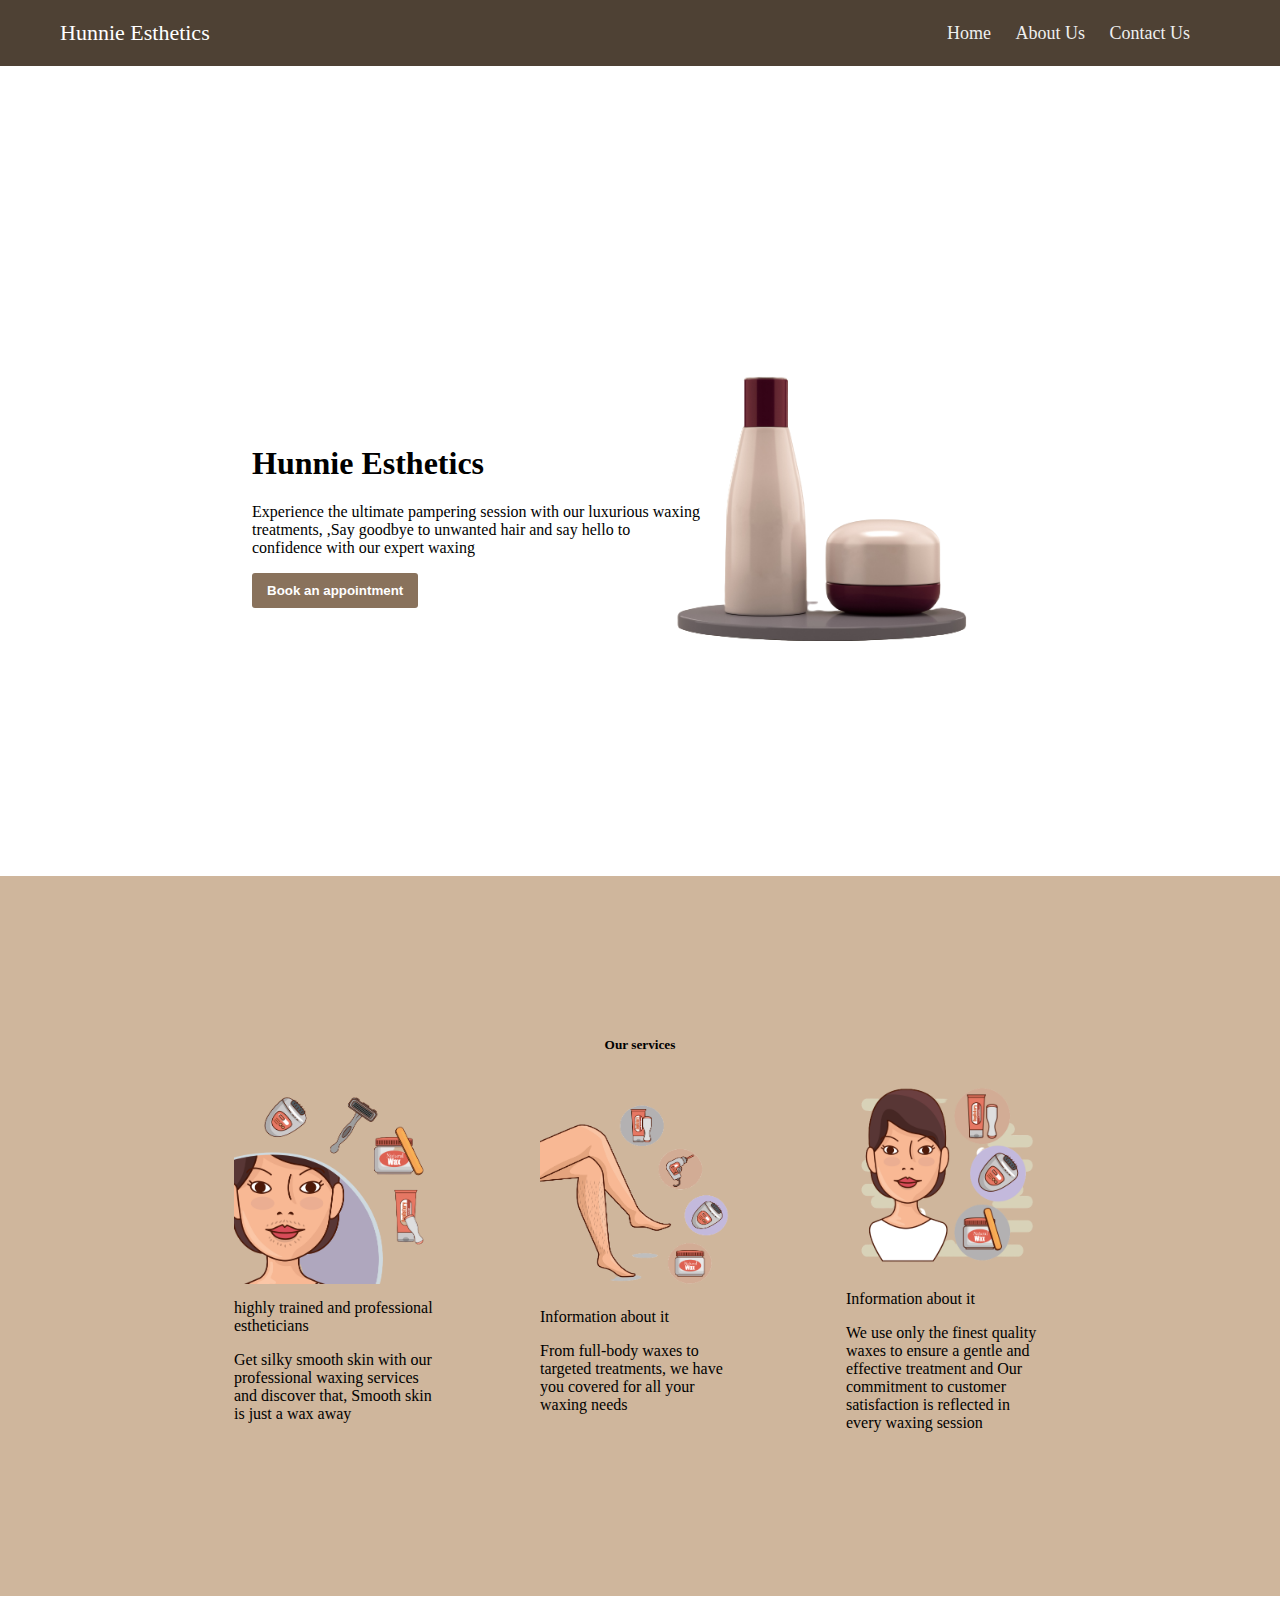
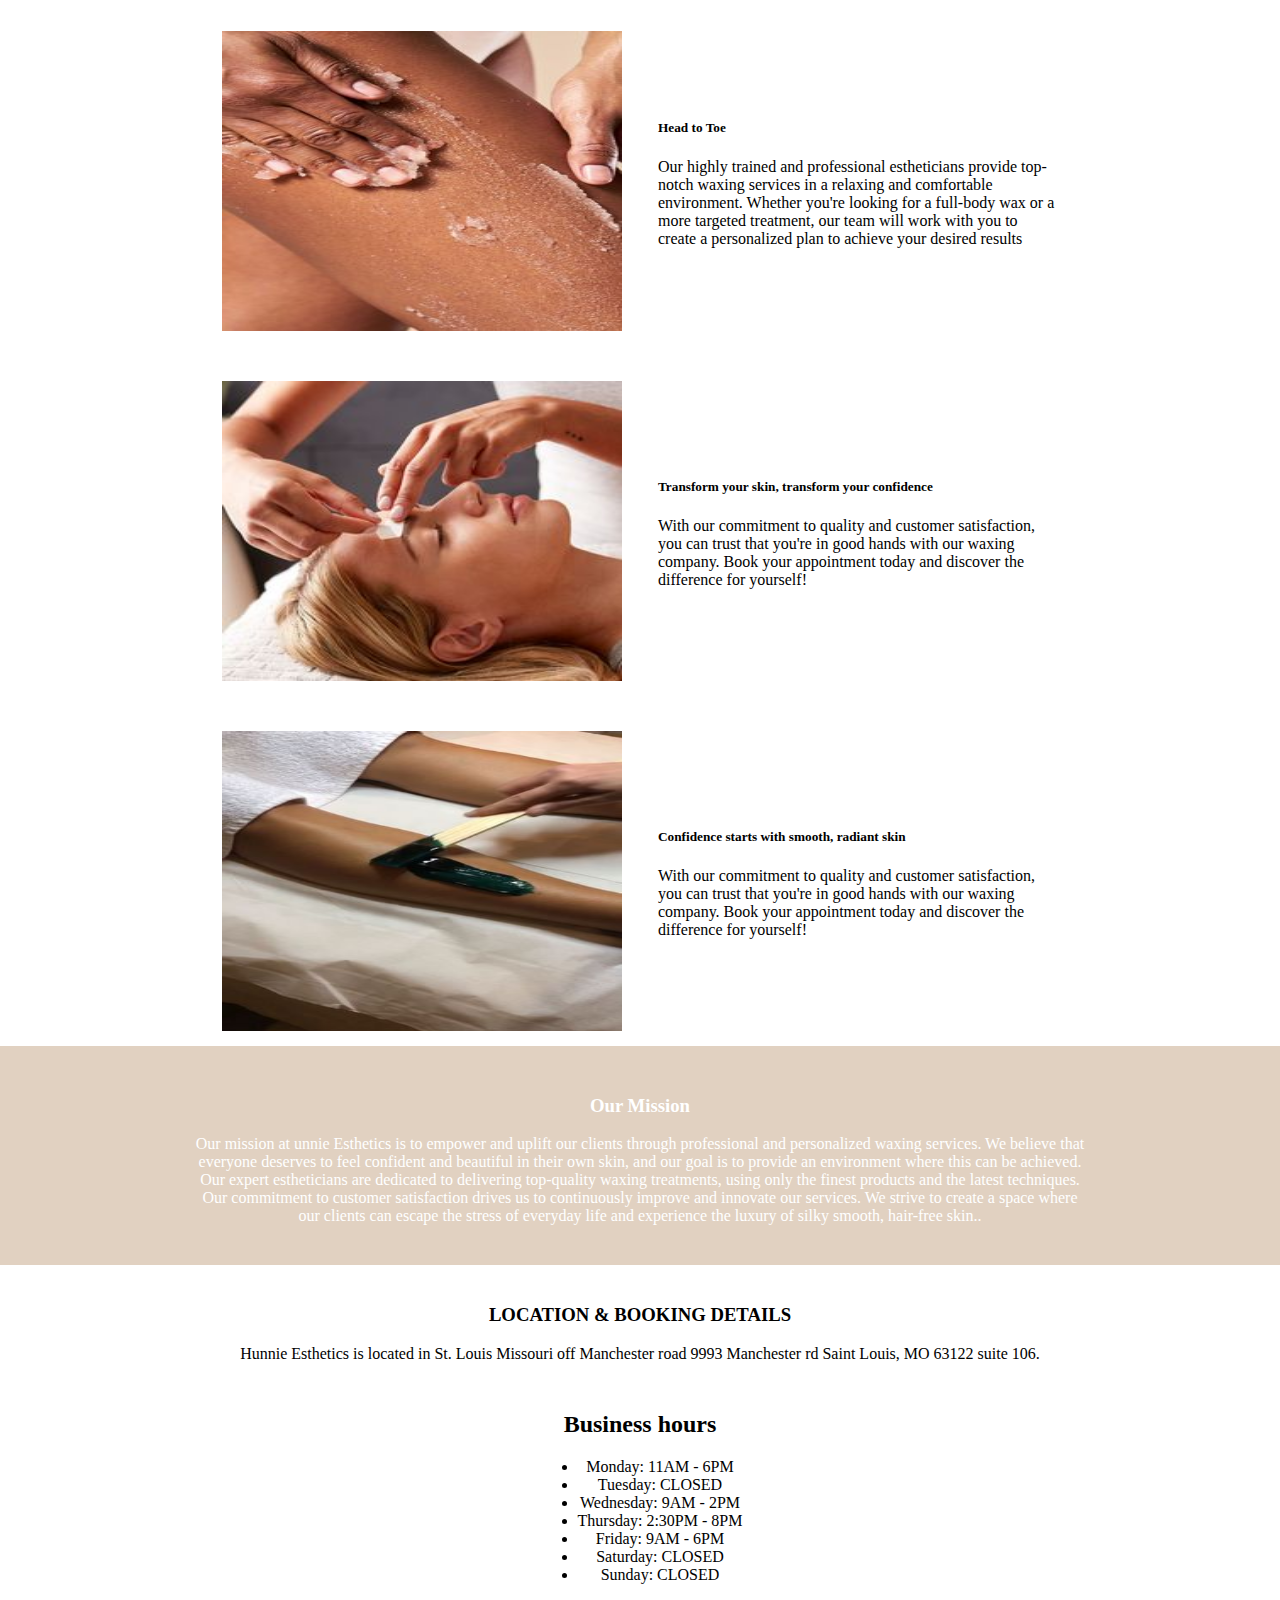
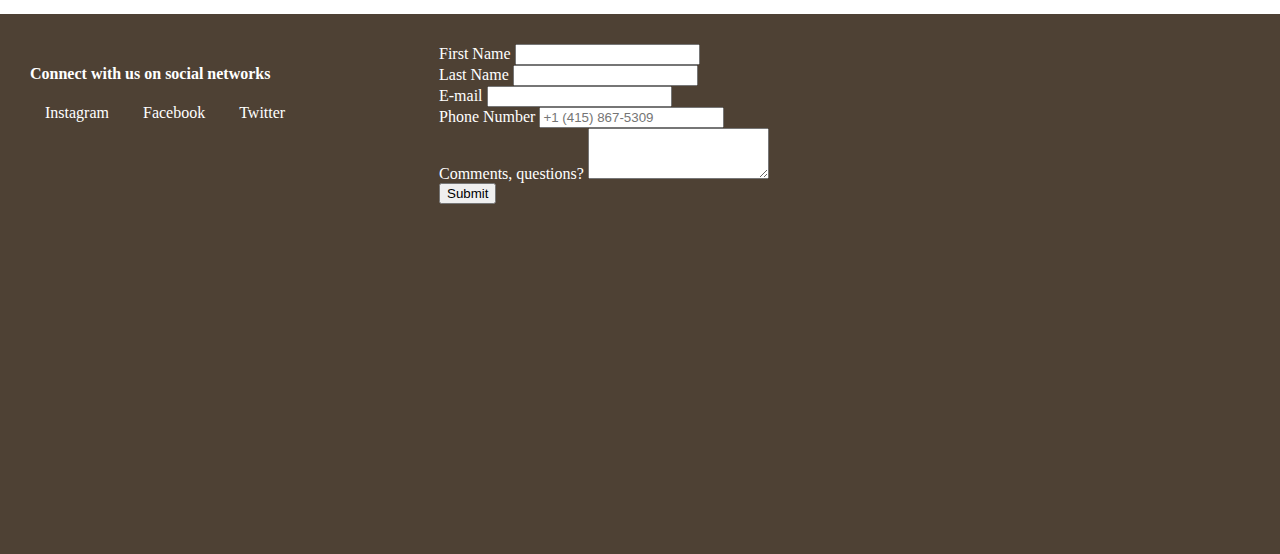
==== index.html @ 31874e70 "Complete task layout" ====
<!DOCTYPE html>
<html lang="en">
<head>
    <meta charset="UTF-8">
    <meta http-equiv="X-UA-Compatible" content="IE=edge">
    <meta name="viewport" content="width=device-width, initial-scale=1.0">
    <title>Hunnie Esthetics</title>
    <link href="https://cdn.jsdelivr.net/npm/bootstrap@5.3.0-alpha1/dist/css/bootstrap.min.css" rel="stylesheet" integrity="sha384-GLhlTQ8iRABdZLl6O3oVMWSktQOp6b7In1Zl3/Jr59b6EGGoI1aFkw7cmDA6j6gD" crossorigin="anonymous">
    <link rel="stylesheet" href="style.css">
</head>
<body>

    



    <div class="nav">
        <input type="checkbox" id="nav-check">
        <div class="nav-header">
          <div class="nav-title">
            Hunnie Esthetics
          </div>
        </div>
        <div class="nav-btn">
          <label for="nav-check">
            <span></span>
            <span></span>
            <span></span>
          </label>
        </div>
        
        <div class="nav-links">
          <a href="index.html">Home</a>
          <a href="about.html">About Us</a>
          <a href="Contact.html">Contact Us</a>
        </div>
      </div>
    <div class="home">
        <div class="text"> <h1>Hunnie Esthetics</h1>
        <p>Experience the ultimate pampering session with our luxurious waxing treatments,
            ,Say goodbye to unwanted hair and  say hello to confidence with our expert waxing</p>
        <button>Book an appointment</button></div>
        <div class="image">
            <img src="./bgremoved.png" alt="Image logo">
        </div>
    </div>
    <div class="services">
        <h5>Our services</h5>
    <div class="cont">
        <div class="car">
            <div class="imgCover">
                <img src="./lastBg.png" alt="Image avatar layer">
                </div><div class="tet">
                    
            <span>highly trained and professional estheticians</span>
            <p>Get silky smooth skin with our professional waxing services 
                and discover that, Smooth skin is just a wax away</p>
                </div>
        </div>
        <div class="car">
            <div class="imgCover">
            <img src="./legBg.png" alt="Image avatar layer">
            </div><div class="tet">
            <span>Information about it</span>
            <p>From full-body waxes to targeted treatments, 
                we have you covered for all your waxing needs</p>
            </div>
        </div>
        <div class="car">
            <div class="imgCover">
            <img src="./faceBg.png" alt="Image avatar layer">
            </div>
            <div class="tet"><span>Information about it</span>
                <p>We use only the finest quality waxes to ensure a gentle and effective treatment and Our commitment
                     to customer satisfaction is reflected in every waxing session</p></div>
        </div>
        
    </div>
    </div>
    <div class="portfolio">
        <div class="slides">
            <div class="imageRev">
            <img src="./smooth.jpg" alt="Image for slides">
            </div>
            <div class="testside">
                <h5>Head to Toe</h5>
                <p>Our highly trained and professional estheticians provide top-notch waxing services in a relaxing and
                     comfortable environment. Whether you're looking for a full-body wax or a more targeted treatment,
                     our team will work with you to create a personalized plan to achieve your desired results</p>
            </div>
        </div>
        <div class="slides">
            <div class="imageRev">
            <img src="./wax.jpg" alt="Image for slides">
            </div>
            <div class="testside">
                <h5>Transform your skin, transform your confidence</h5>
                <p>With our commitment to quality and customer satisfaction, you can trust that you're in good hands with our
                     waxing company.
                     Book your appointment today and discover the difference for yourself!</p>
            </div>
        </div>
        <div class="slides">
            <div class="imageRev">
            <img src="./wa.jpg" alt="Image for slides">
            </div>
            <div class="testside">
                <h5>Confidence starts with smooth, radiant skin</h5>
                <p>With our commitment to quality and customer satisfaction, you can trust that you're in good hands with our
                     waxing company.
                     Book your appointment today and discover the difference for yourself!</p>
            </div>
        </div>
    </div>
    <div class="mission le">
        <h3>Our Mission</h3>
        <p>Our mission at unnie Esthetics is to empower and uplift our clients through professional
             and personalized waxing services. We believe that everyone deserves to feel confident and
              beautiful in their own skin, and our goal is to provide an environment where this can be achieved. Our expert estheticians are dedicated to delivering top-quality waxing treatments, using only the finest products and the latest techniques. Our commitment to customer satisfaction drives us to continuously improve and innovate our services. We strive to create a space where our clients can escape the stress of everyday 
            life and experience the luxury of silky smooth, hair-free skin..</p>
    </div>
    <div class="mission">
        <h3>LOCATION & BOOKING DETAILS </h3>
        <p>Hunnie Esthetics is located in St. Louis Missouri off Manchester road 9993 Manchester rd Saint Louis,
             MO 63122 suite 106.</p> <br>
             <h2>Business hours</h2>
             <ul>
                <li>Monday: 11AM - 6PM</li>
                <li>Tuesday: CLOSED</li>
                <li>Wednesday: 9AM - 2PM</li>
                <li>Thursday: 2:30PM - 8PM
                </li>
                <li>Friday: 9AM - 6PM</li>
                <li>Saturday: CLOSED</li>
                <li>Sunday: CLOSED</li>
             </ul>
    </div>
    <footer>
        <div class="media">
            <h4>Connect with us on social networks</h4>
            <span>
                <i class="fas fa-copyright"></i><a href="#">Instagram</a></span>
            <a href="#">Facebook</a>
            <a href="#">Twitter</a>
        </div>
        <form class="row g-3" action="https://formsubmit.co/blueprintlabsconsulting@gmail.com" method="POST">
            <!-- Honeypot -->
            <input type="text" name="_honey" style="display: none;">
  
            <!-- Disable Captcha -->
            <input type="hidden" name="_captcha" value="false">
  
            <input type="hidden" name="_next" value="success.html" >
  
            <div class="col-md-6">
              <label for="firstName" class="form-label">First Name</label>
              <input type="text" class="form-control" name="name" id="firstName" required>
            </div>
            <div class="col-md-6">
              <label for="lastName" class="form-label">Last Name</label>
              <input type="text" class="form-control" name="Last&nbsp;Name" id="lastName" required>
            </div>
            <div class="col-md-8">
              <label for="emailInfo" class="form-label">E-mail</label>
              <input type="email" class="form-control" name="email" id="emailInfo" required>
            </div>
            <div class="col-md-4">
              <label for="phoneNumber" class="form-label">Phone Number</label>
              <input type="text" class="form-control" name="phone" id="phoneNumber" placeholder="+1 (415) 867-5309">
            </div>
            <div class="col-md-12">
              <label for="comments" class="form-label">Comments, questions?</label>
              <textarea class="form-control" id="comments" name="comments,&nbsp;questions" rows="3" required></textarea>
            </div>
            <div class="col-md-12">
              <button type="submit" class="btn btn-primary">Submit</button>
            </div>
          </form>
    </footer>
    
</body>
</html>
---- style.css ----
* {
    box-sizing: border-box;
  }
  
  body {
    margin: 0px;
    font-family: 'segoe ui';
  }
  
  .nav {
    width: 100%;
    background-color: #4e4134;
    position: relative;
    padding : 10px 50px;
  }
  
  .nav > .nav-header {
    display: inline;
  }
  
  .nav > .nav-header > .nav-title {
    display: inline-block;
    font-size: 22px;
    color: #fff;
    padding: 10px 10px 10px 10px;
  }
  
  .nav > .nav-btn {
    display: none;
  }
  
  .nav > .nav-links {
    display: inline;
    float: right;
    font-size: 18px;
    margin-left: auto;
    margin-right: 30px;
  }
  
  .nav > .nav-links > a {
    display: inline-block;
    padding: 13px 10px 13px 10px;
    text-decoration: none;
    color: #efefef;
  }
  
  .nav > .nav-links > a:hover {
    background-color: rgba(0, 0, 0, 0.3);
  }
  
  .nav > #nav-check {
    display: none;
  }
  
  @media (max-width:600px) {
    .nav > .nav-btn {
      display: inline-block;
      position: absolute;
      right: 0px;
      top: 0px;
    }
    .nav > .nav-btn > label {
      display: inline-block;
      width: 50px;
      height: 50px;
      padding: 13px;
    }
    .nav > .nav-btn > label:hover,.nav  #nav-check:checked ~ .nav-btn > label {
      background-color: rgba(0, 0, 0, 0.3);
    }
    .nav > .nav-btn > label > span {
      display: block;
      width: 25px;
      height: 10px;
      border-top: 2px solid #eee;
    }
    .nav > .nav-links {
      position: absolute;
      display: block;
      width: 100%;
      background-color: #333;
      height: 0px;
      transition: all 0.3s ease-in;
      overflow-y: hidden;
      top: 50px;
      left: 0px;
    }
    .nav > .nav-links > a {
      display: block;
      width: 100%;
    }
    .nav > #nav-check:not(:checked) ~ .nav-links {
      height: 0px;
    }
    .nav > #nav-check:checked ~ .nav-links {
      height: calc(100vh - 50px);
      overflow-y: auto;
    }
  }


body{
    overflow-x: hidden;
}
.home{
    display: flex;
    flex-wrap: wrap-reverse;
    flex-direction: row;
    justify-content: center;
    height: 90vh;
    width: 100vw;
    padding-top: 10vh;
    align-items: center;
    gap : 1rem;
}
.home.la {
  justify-content: left;
  padding-left: 35px;
  align-items: baseline;
}
.text{
    width: 35vw;
}
.text.la{
  width: 50vw;
}
.text button{
    border: none;
    padding: 10px 15px;
    border-radius: 3px;
    background : #89725c;
    color : #fff;
    font-weight: bold;
}
.text button:hover{
    color: #89725c;
    background-color: #fff;
    border : 1px solid #89725c;
    cursor: pointer;
    transform: scale(1.1);
    transition: .2s;
}
.image{
    height : 70vh;
    width: 40vw;
    margin-left: -200px;
}
.image img{
    object-fit: contain;
    height: 100%;
    width: 100%;
}
.image.tes{
  width: 300px;
  height: 600px;
}

footer{
  padding : 30px;
  display: flex;
  flex-wrap: wrap;
}
footer .media{
  margin-right: 25px;
  width: 30vw;
}
footer .media a{
  text-decoration: none;
  color: #FFF;
  margin: 15px;
}
footer .media a:hover{
  text-decoration: underline;
  transition: .3s;
  cursor: pointer;
  transform: scale(1.1);
  color: pink;
}
footer form{
  width: 40vw;
}


/* -------------------SERVICES -------------------- */
.services{
    background-color: #cfb69c;
    height: 80vh;
    display: flex;
    flex-direction: column;
    justify-content: center;
    align-items: center;
    padding: 20px 0px 30px 0px;
}
.cont{
    display: flex;
    flex-wrap: wrap;
    justify-content: space-evenly;
    align-items: center;
    width: 80vw;
    
}
.services .cont .car{
    width: 200px;
    text-align: left;
}
.services .cont .imgCover{
    width: 200px;
    height: 200px;
    margin-bottom: 15px;
}
.services .cont .imgCover img{
    height: 100%;
    width: 100%;
    object-fit: cont;
}


/* ------------------------MISSION ---------------- */
.mission{
    text-align: center;
    padding: 20px;
}
.mission.le{
    background-color: #e1d1c1;
    padding: 30px;
    color: #fff;
}
.mission p{
    width: 70vw;
    margin : 10px auto;
}
.mission ul{
    width: fit-content;
    margin: 10px auto;
}
/* -----------------------------REVIEW SERVICES ------------------ */
.portfolio{
    display: flex;
    flex-direction: column;
    justify-content: center;
    align-items: center;
}
.portfolio .slides{
    width: 90vw;
    /* border: 1px solid red; */
    display: flex;
    justify-content: center;
    align-items: center;
    padding: 15px;
    gap: 1rem;
    margin-top: 20px;
}

.portfolio .slides .imageRev{
    width: 400px;
    height: 300px;
    /* border: 2px solid yellow; */
    margin-right: 20px;
    background-color: grey;
}
.portfolio .slides .imageRev img{
    object-fit: cont;
    width: 100%;
    height: 100%;
}
.portfolio .slides .testside{
    /* border: 1px solid green; */
    width: 400px;
}


footer{
    height: 60vh;
    color: white;
    background-color: #4e4134;
}
/* -----------------SMALLER SCREEN RESOLUTION ------------------ */
@media (max-width : 920px) {
    .home{
        flex-direction: column-reverse;
        height: fit-content;
        padding-top: 0vh;
        padding-left: 10px;
    }
    .home .text{
        /* border: 1px solid red; */
        height: fit-content;
        width: 80vw;
        margin-top: -10vh;
    }
    .image{
        width: 80vw;
        height: 60vh;
    }
    .home.la{
      height: fit-content;
    }
    .services{
        height: fit-content;
        margin-top: 20vh;
        padding: 30px;
    }
    .services .cont .imgCover{
        width: 150px;
        margin-right: 15px;
    }
    .services .cont .car{
        margin-right : 20px;
        display: flex;
        width: fit-content;
    }
    .services .cont .car .tet{
        display: flex;
        flex-direction: column;
        width: 150px;
        font-size: small;
        text-align: left;
        margin-top: 45px;
    }
    .portfolio .slides{
        flex-direction: column-reverse;
    }
    footer {
      flex-direction: column;
      height: fit-content;
    }
    footer form{
      width: 80vw;
    }
}
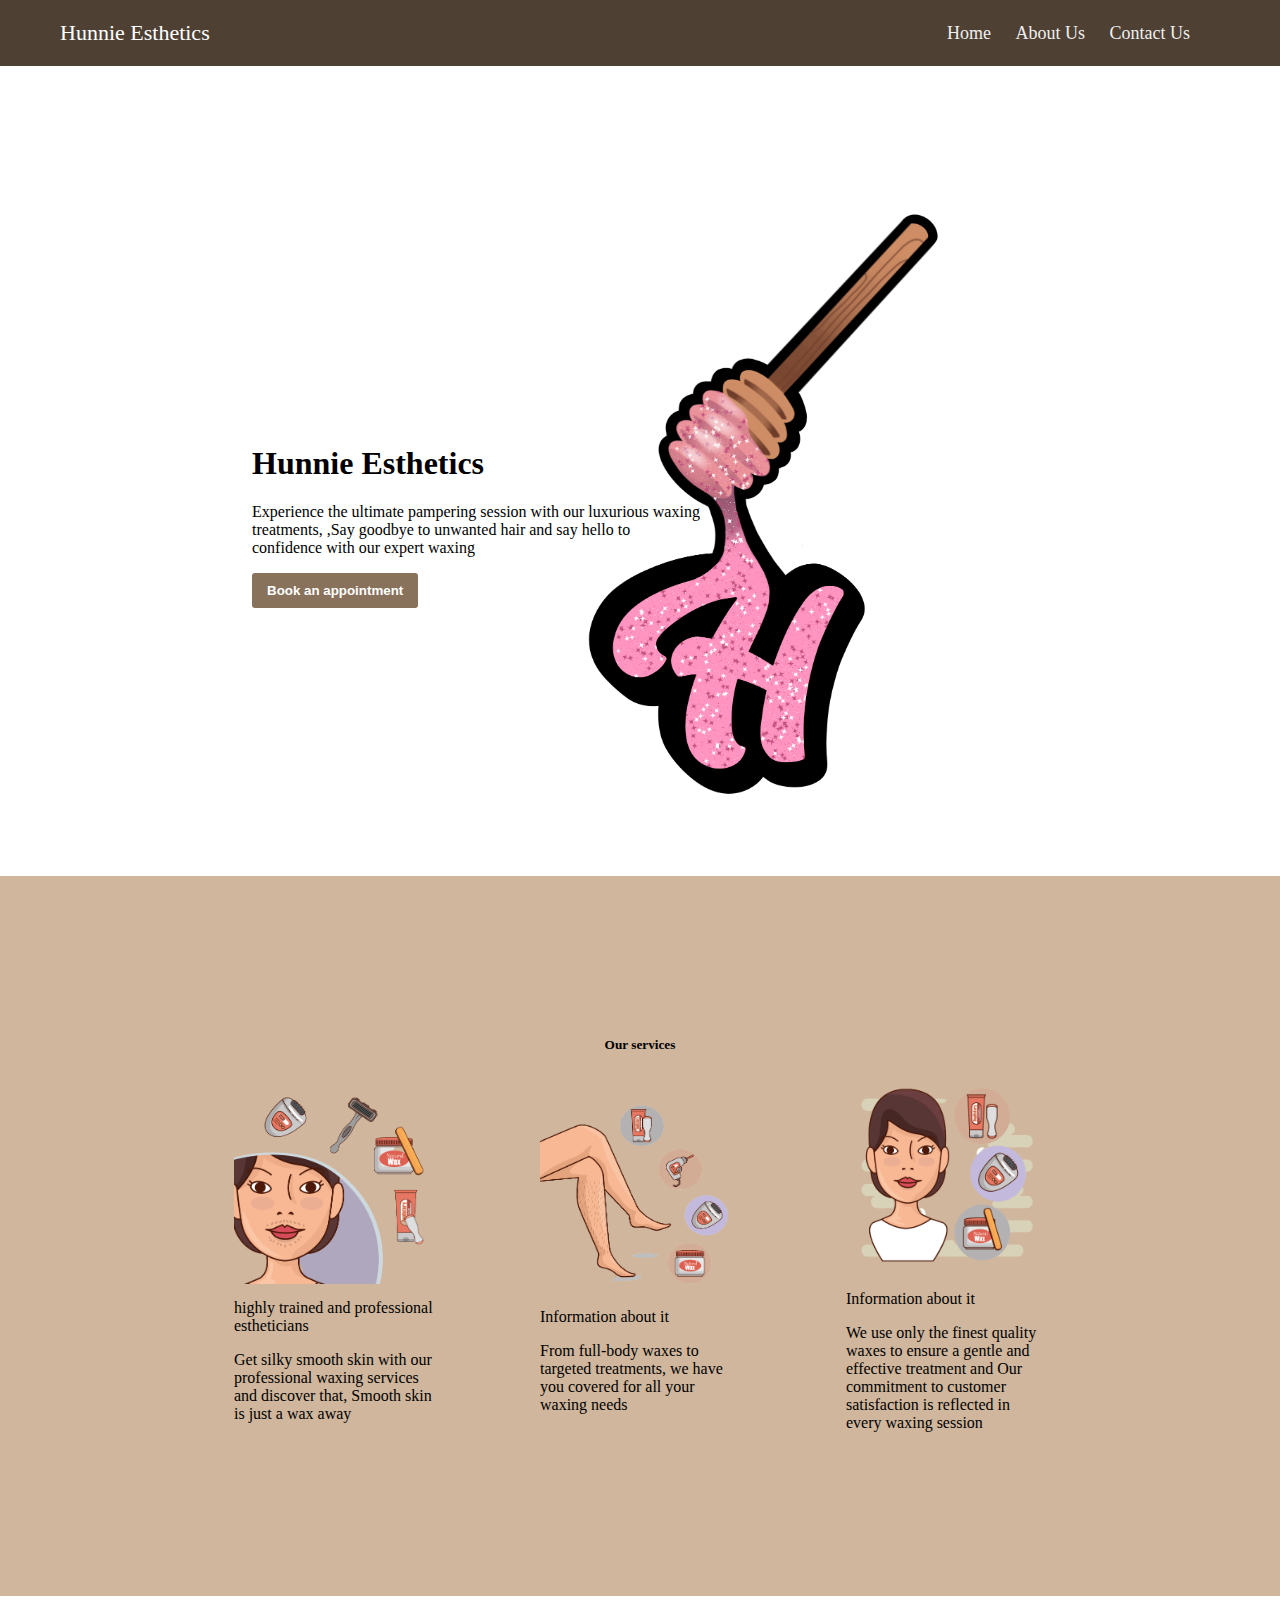
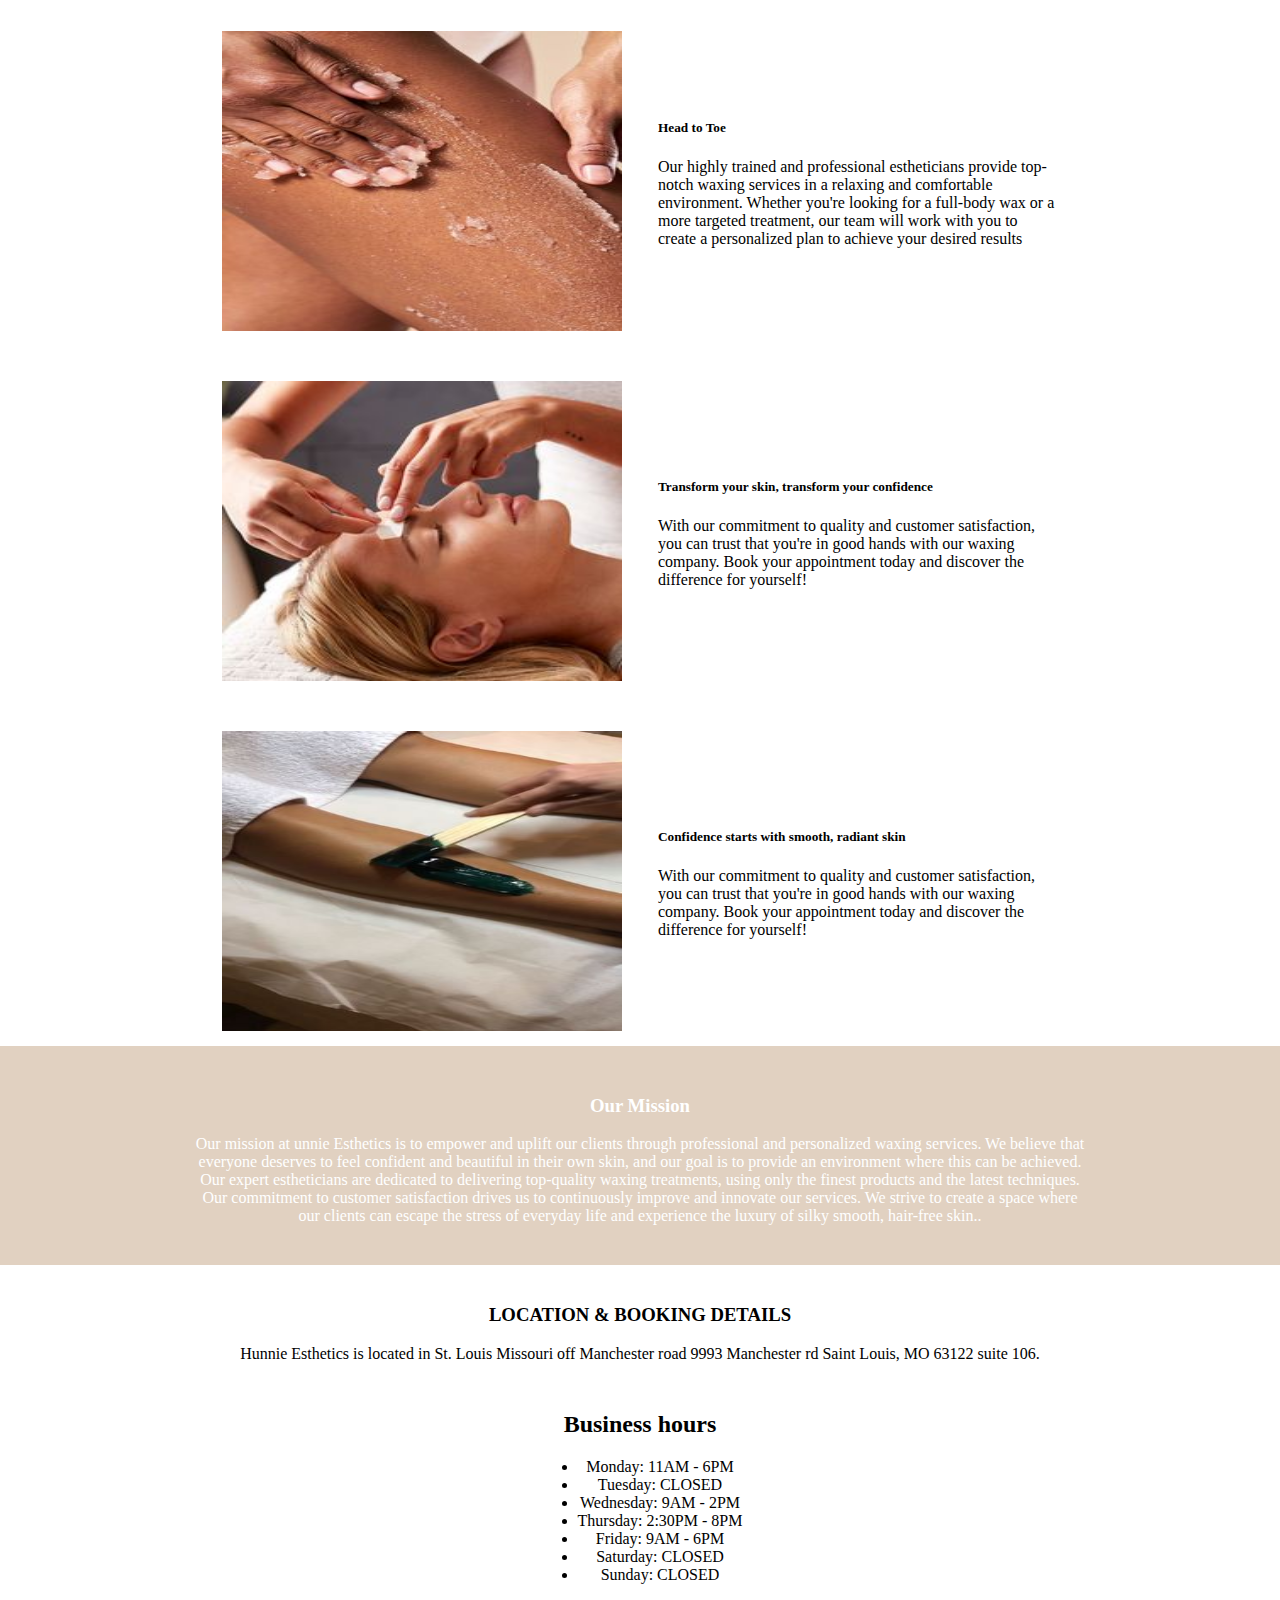
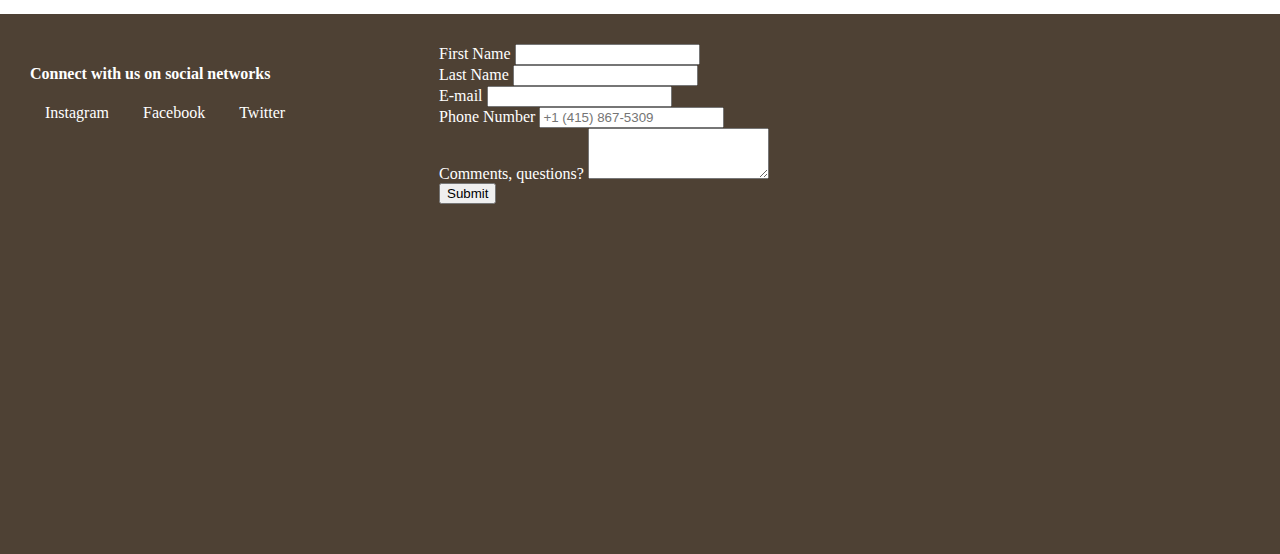
==== commit 97ff0f7e: "favicon fix and home image" ====
--- a/index.html
+++ b/index.html
@@ -7,7 +7,10 @@
     <title>Hunnie Esthetics</title>
     <link href="https://cdn.jsdelivr.net/npm/bootstrap@5.3.0-alpha1/dist/css/bootstrap.min.css" rel="stylesheet" integrity="sha384-GLhlTQ8iRABdZLl6O3oVMWSktQOp6b7In1Zl3/Jr59b6EGGoI1aFkw7cmDA6j6gD" crossorigin="anonymous">
     <link rel="stylesheet" href="style.css">
-</head>
+    <link rel=”icon” href=”favicon.ico”>
+    <link rel="icon" href="https://media.discordapp.net/attachments/734089745096769547/1073731210561466409/bigH.png" sizes="32x32"/>
+
+    </head>
 <body>
 
     
@@ -41,7 +44,7 @@
             ,Say goodbye to unwanted hair and  say hello to confidence with our expert waxing</p>
         <button>Book an appointment</button></div>
         <div class="image">
-            <img src="./bgremoved.png" alt="Image logo">
+            <img src="./Untitled_Artwork201.png" alt="Image logo">
         </div>
     </div>
     <div class="services">
--- a/style.css
+++ b/style.css
@@ -45,7 +45,7 @@
   }
   
   .nav > .nav-links > a:hover {
-    background-color: rgba(0, 0, 0, 0.3);
+    background-color: rgb(187, 19, 47);
   }
   
   .nav > #nav-check {
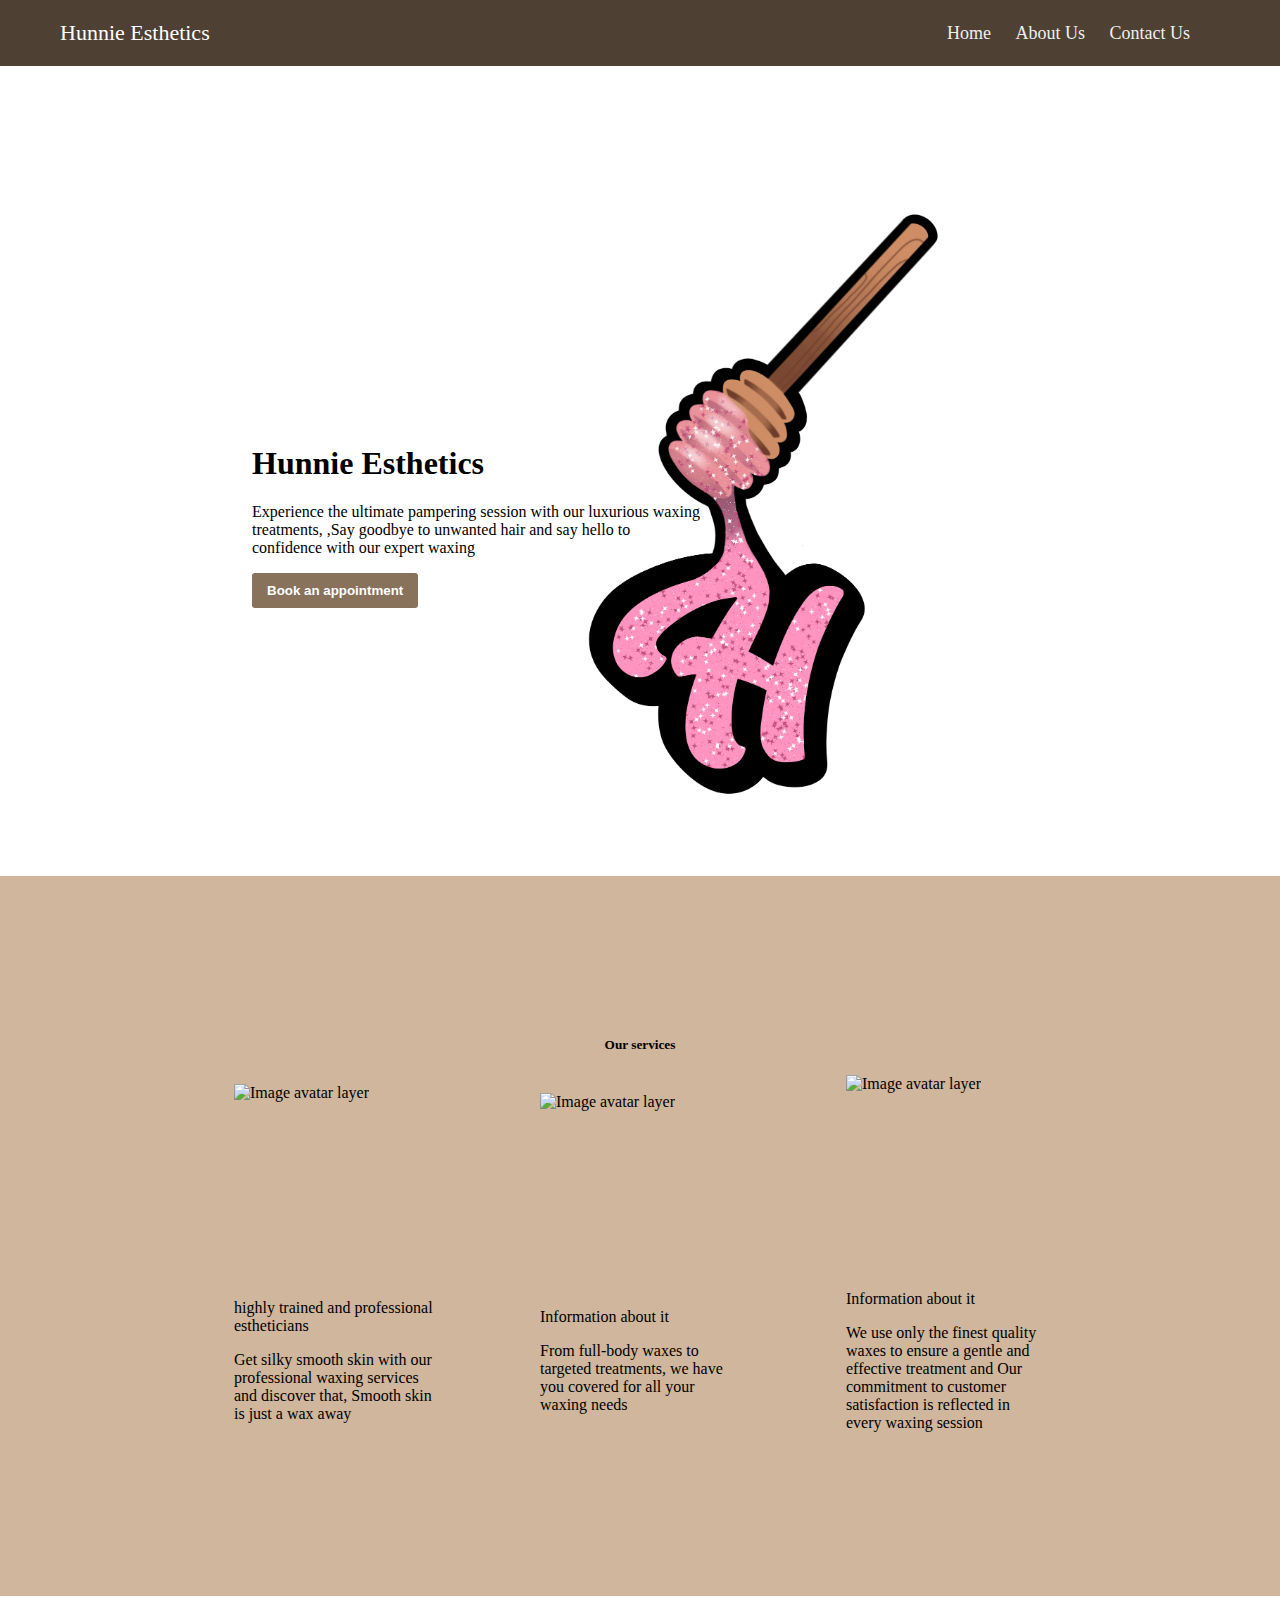
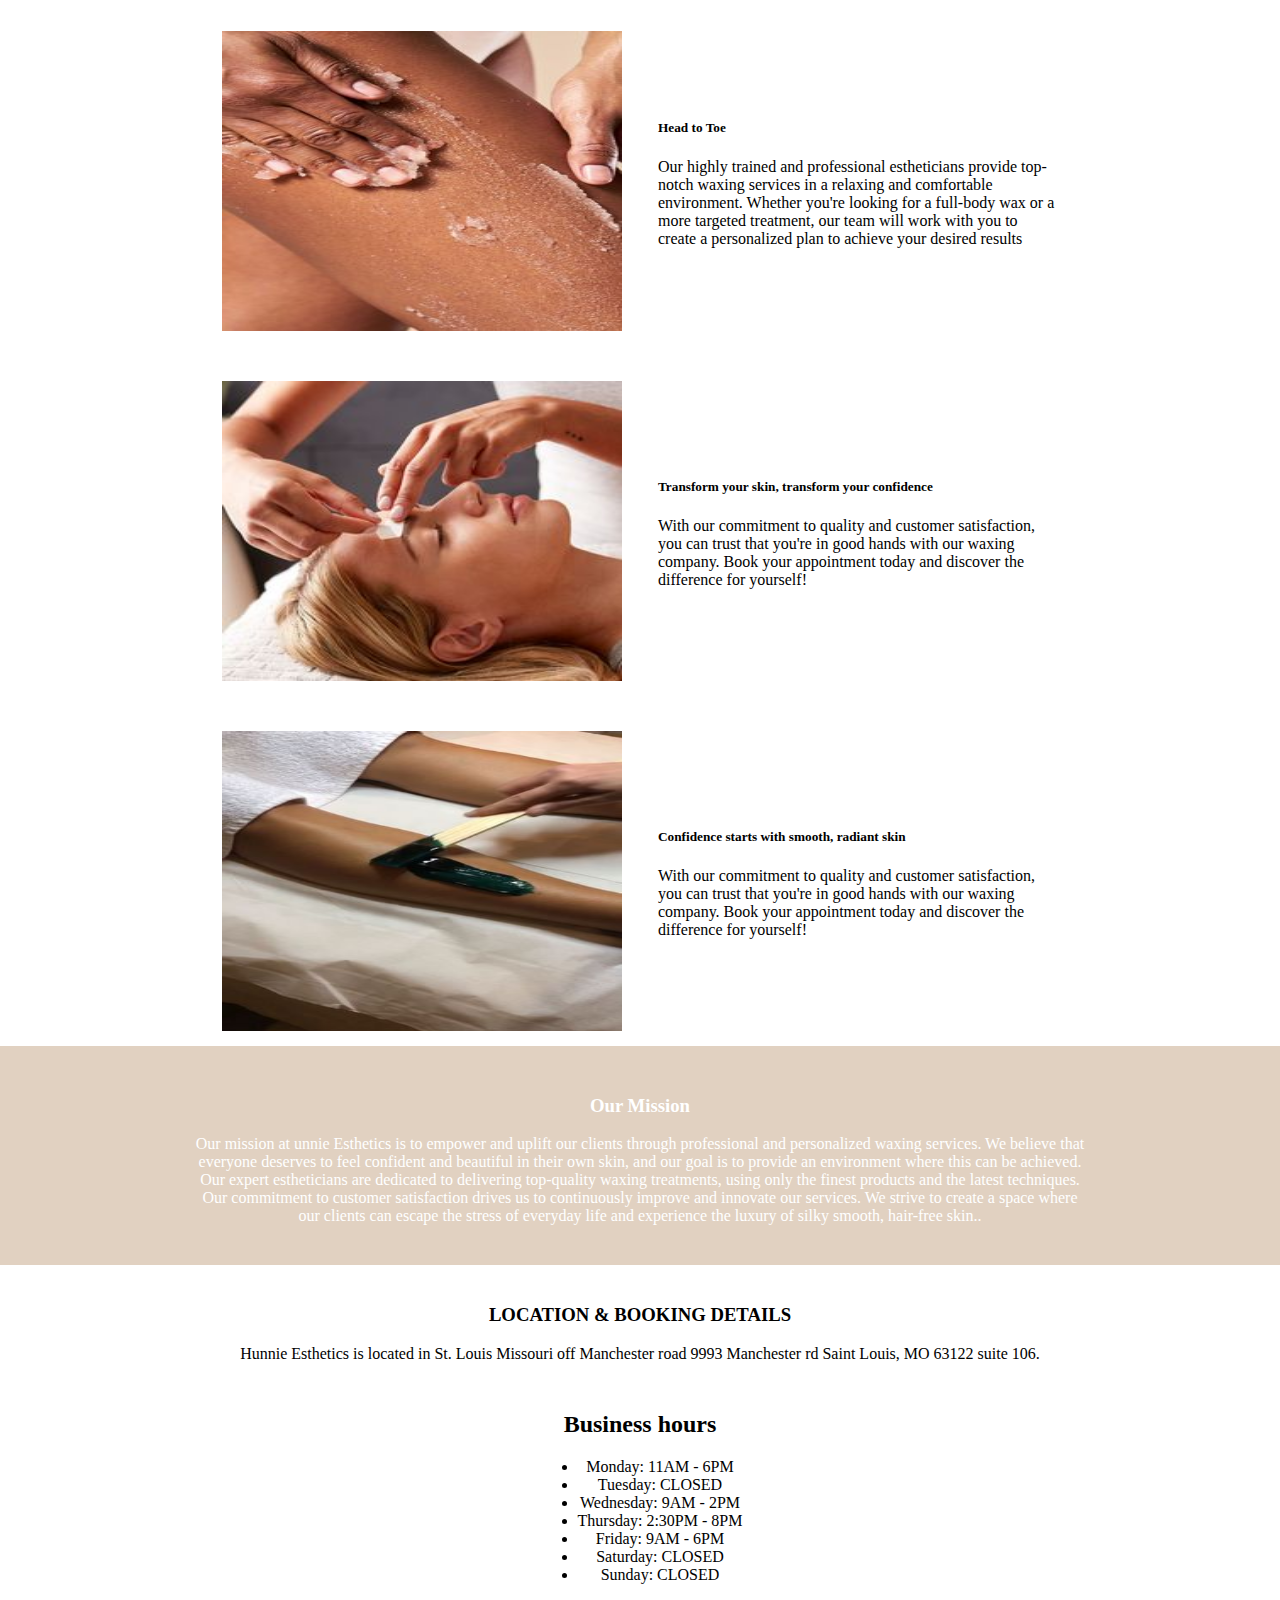
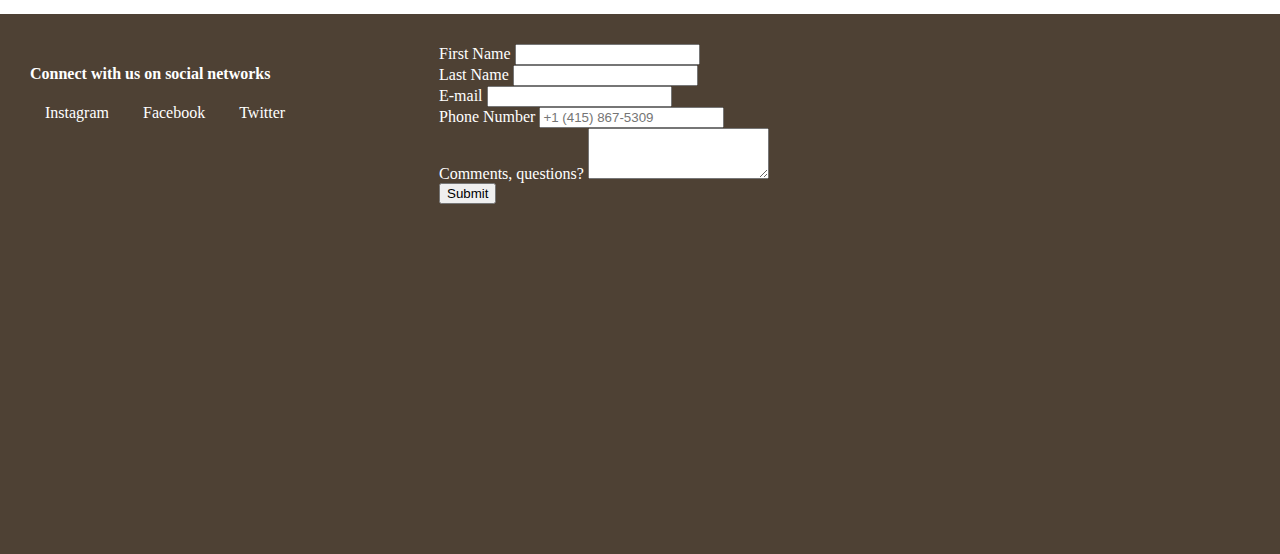
==== commit aea3fa46: "fixes: Home image" ====
--- a/index.html
+++ b/index.html
@@ -7,7 +7,6 @@
     <title>Hunnie Esthetics</title>
     <link href="https://cdn.jsdelivr.net/npm/bootstrap@5.3.0-alpha1/dist/css/bootstrap.min.css" rel="stylesheet" integrity="sha384-GLhlTQ8iRABdZLl6O3oVMWSktQOp6b7In1Zl3/Jr59b6EGGoI1aFkw7cmDA6j6gD" crossorigin="anonymous">
     <link rel="stylesheet" href="style.css">
-    <link rel=”icon” href=”favicon.ico”>
     <link rel="icon" href="https://media.discordapp.net/attachments/734089745096769547/1073731210561466409/bigH.png" sizes="32x32"/>
 
     </head>
@@ -52,7 +51,7 @@
     <div class="cont">
         <div class="car">
             <div class="imgCover">
-                <img src="./lastBg.png" alt="Image avatar layer">
+                <img src="https://media.discordapp.net/attachments/734089745096769547/1080994707099877376/IMG_4130.jpg" alt="Image avatar layer">
                 </div><div class="tet">
                     
             <span>highly trained and professional estheticians</span>
@@ -62,7 +61,7 @@
         </div>
         <div class="car">
             <div class="imgCover">
-            <img src="./legBg.png" alt="Image avatar layer">
+            <img src="https://media.discordapp.net/attachments/734089745096769547/1080994707389304902/cachedImage.png" alt="Image avatar layer">
             </div><div class="tet">
             <span>Information about it</span>
             <p>From full-body waxes to targeted treatments, 
@@ -71,7 +70,7 @@
         </div>
         <div class="car">
             <div class="imgCover">
-            <img src="./faceBg.png" alt="Image avatar layer">
+            <img src="https://media.discordapp.net/attachments/734089745096769547/1080994707703865457/image.png" alt="Image avatar layer">
             </div>
             <div class="tet"><span>Information about it</span>
                 <p>We use only the finest quality waxes to ensure a gentle and effective treatment and Our commitment
--- a/style.css
+++ b/style.css
@@ -155,6 +155,16 @@
   height: 600px;
 }
 
+.home .image1{
+  width: 300px;
+  height: 300px;
+}
+.home .image1 img{
+  object-fit: cover;
+  width : 300px;
+  height: 300px;
+}
+
 footer{
   padding : 30px;
   display: flex;
@@ -283,7 +293,6 @@
         padding-left: 10px;
     }
     .home .text{
-        /* border: 1px solid red; */
         height: fit-content;
         width: 80vw;
         margin-top: -10vh;
@@ -327,4 +336,12 @@
     footer form{
       width: 80vw;
     }
+    .home .image1 img{
+      width: 80vw;
+      height: 250px;
+    }
+    .image1{
+      margin-right: auto;
+      margin-top: 20px;
+    }
 }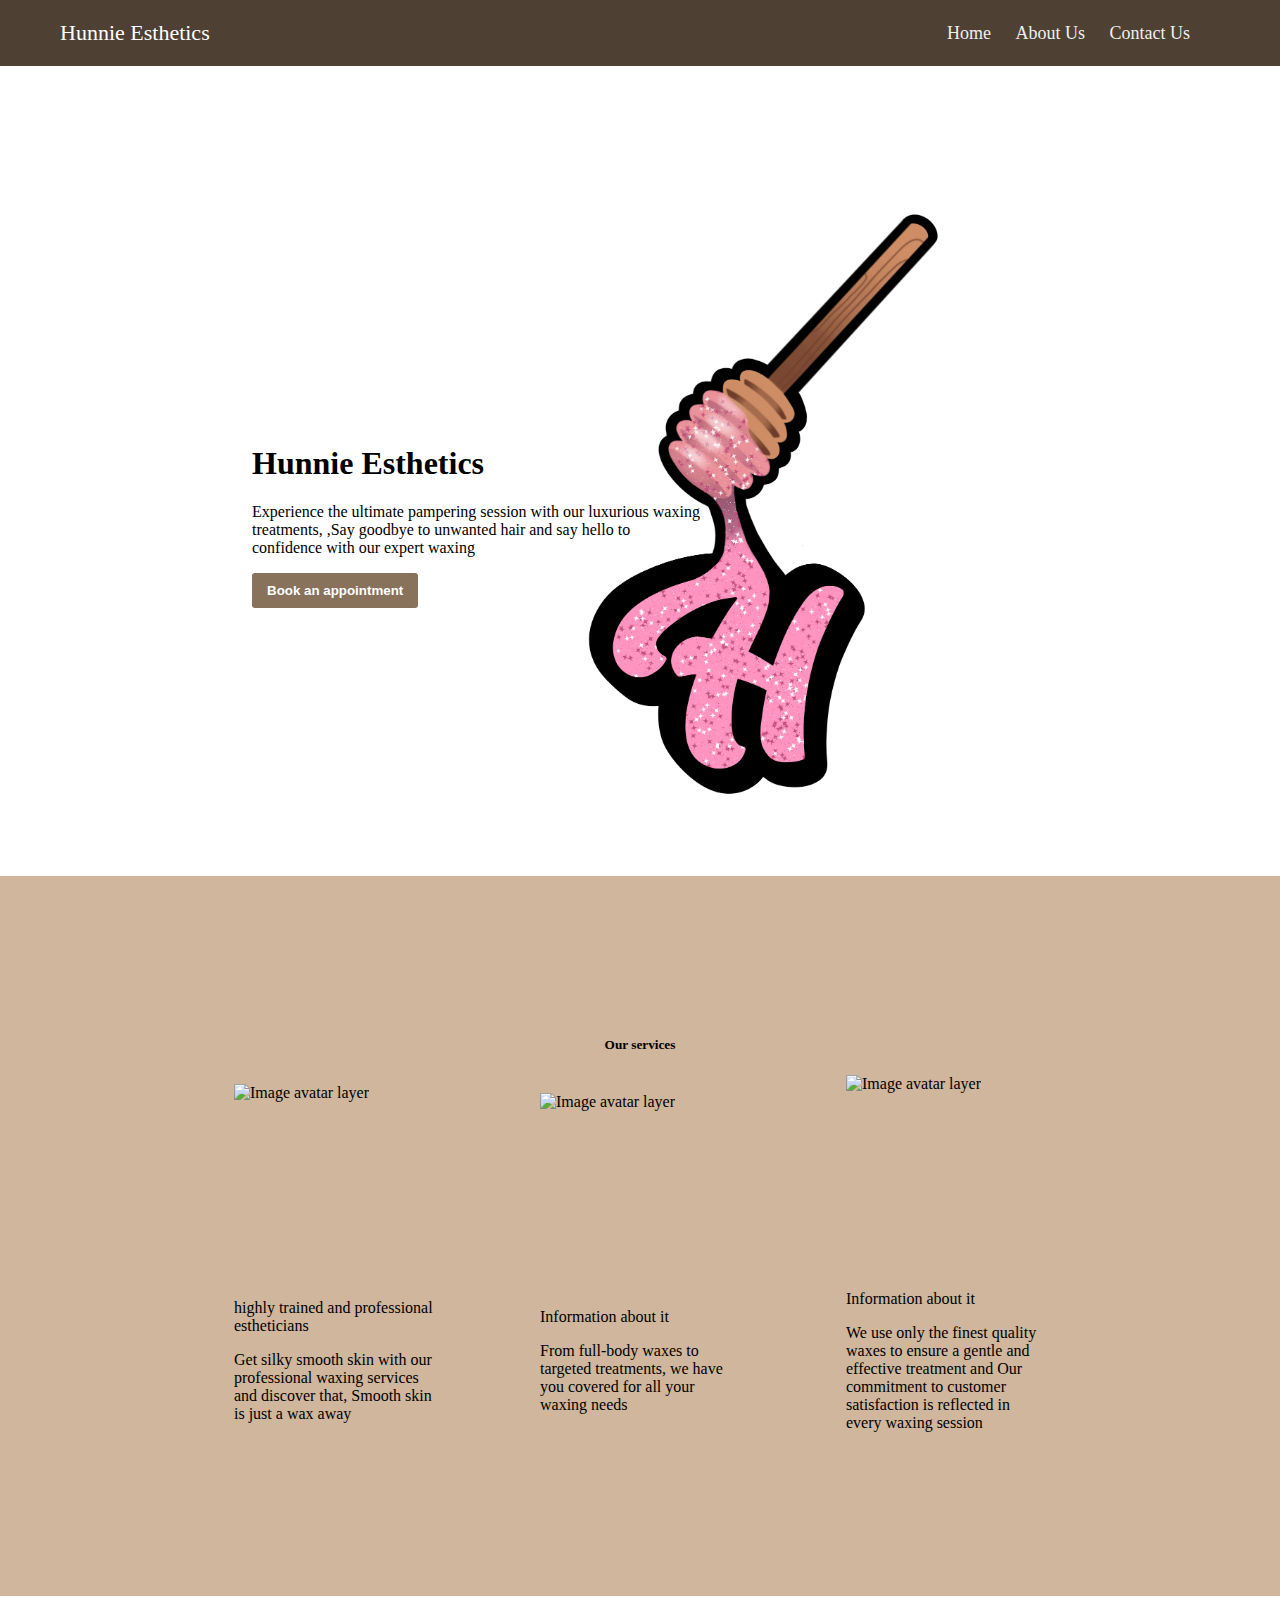
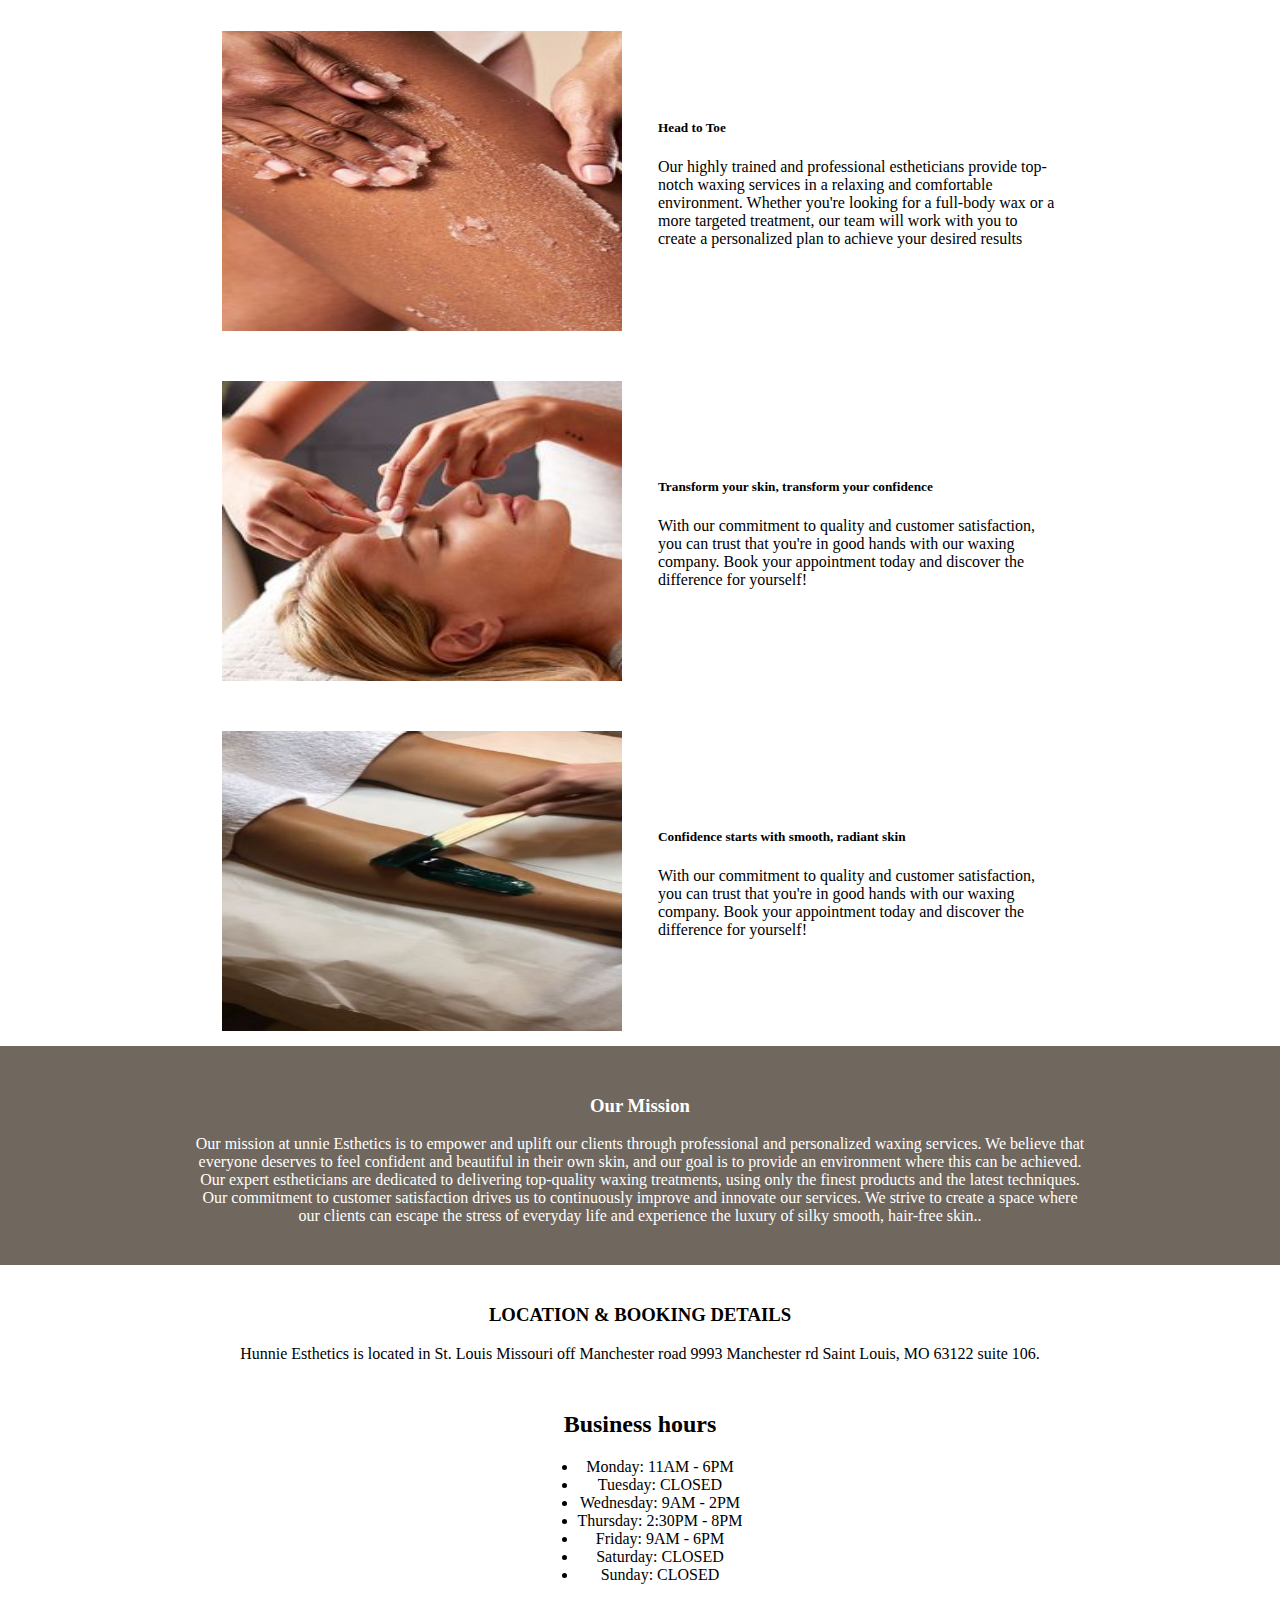
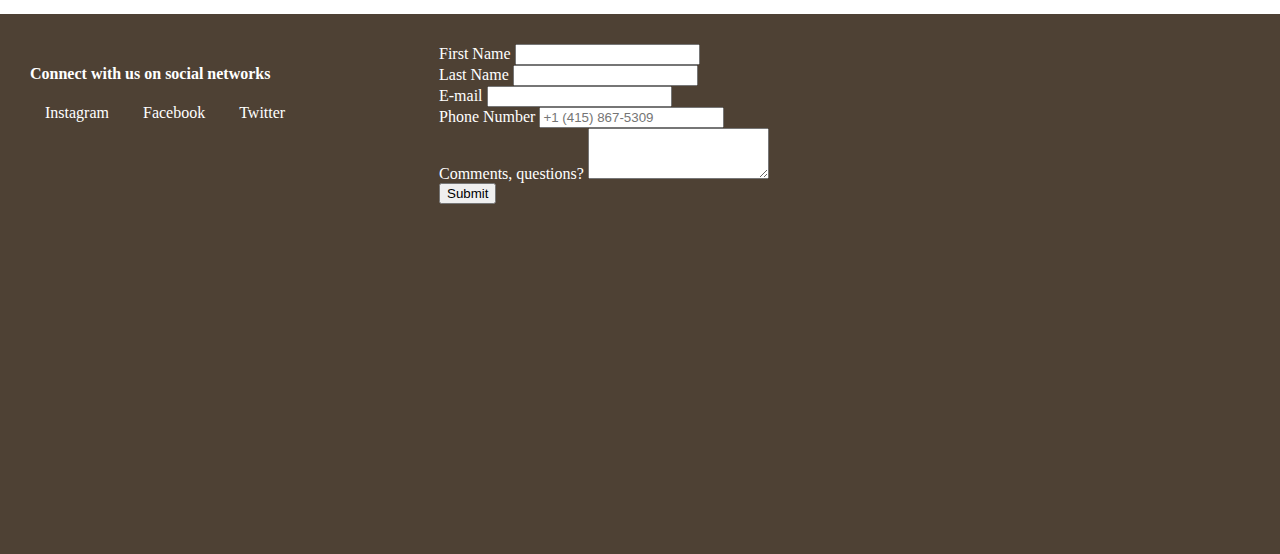
==== commit 24acdc03: "home setup" ====
--- a/index.html
+++ b/index.html
@@ -37,7 +37,7 @@
           <a href="Contact.html">Contact Us</a>
         </div>
       </div>
-    <div class="home">
+    <div class="home te">
         <div class="text"> <h1>Hunnie Esthetics</h1>
         <p>Experience the ultimate pampering session with our luxurious waxing treatments,
             ,Say goodbye to unwanted hair and  say hello to confidence with our expert waxing</p>
--- a/style.css
+++ b/style.css
@@ -231,7 +231,7 @@
     padding: 20px;
 }
 .mission.le{
-    background-color: #e1d1c1;
+    background-color: #70675e;
     padding: 30px;
     color: #fff;
 }
@@ -301,6 +301,15 @@
         width: 80vw;
         height: 60vh;
     }
+    .home.te{
+      flex-direction: column-reverse;
+      gap: 2rem;
+      justify-content: left;
+      align-items: flex-start;
+    }
+    .home.te .image{
+      margin-top: -10px;
+    }
     .home.la{
       height: fit-content;
     }
@@ -326,9 +335,28 @@
         text-align: left;
         margin-top: 45px;
     }
+    .portfolio{
+      padding: 20px;
+      justify-content: left;
+      overflow-x: hidden;
+    }
     .portfolio .slides{
         flex-direction: column-reverse;
-    }
+        width: 350px;
+        justify-content: left;
+        align-items: flex-start;
+        margin-left: 20px;
+     }
+     .portfolio .slides img{
+      width: 300px;
+     }
+     .portfolio .slides .imageRev{
+      width: 300px;
+     }
+     .portfolio .slides .testside{
+      width: 350px;
+      padding-right: 25px;
+     }
     footer {
       flex-direction: column;
       height: fit-content;
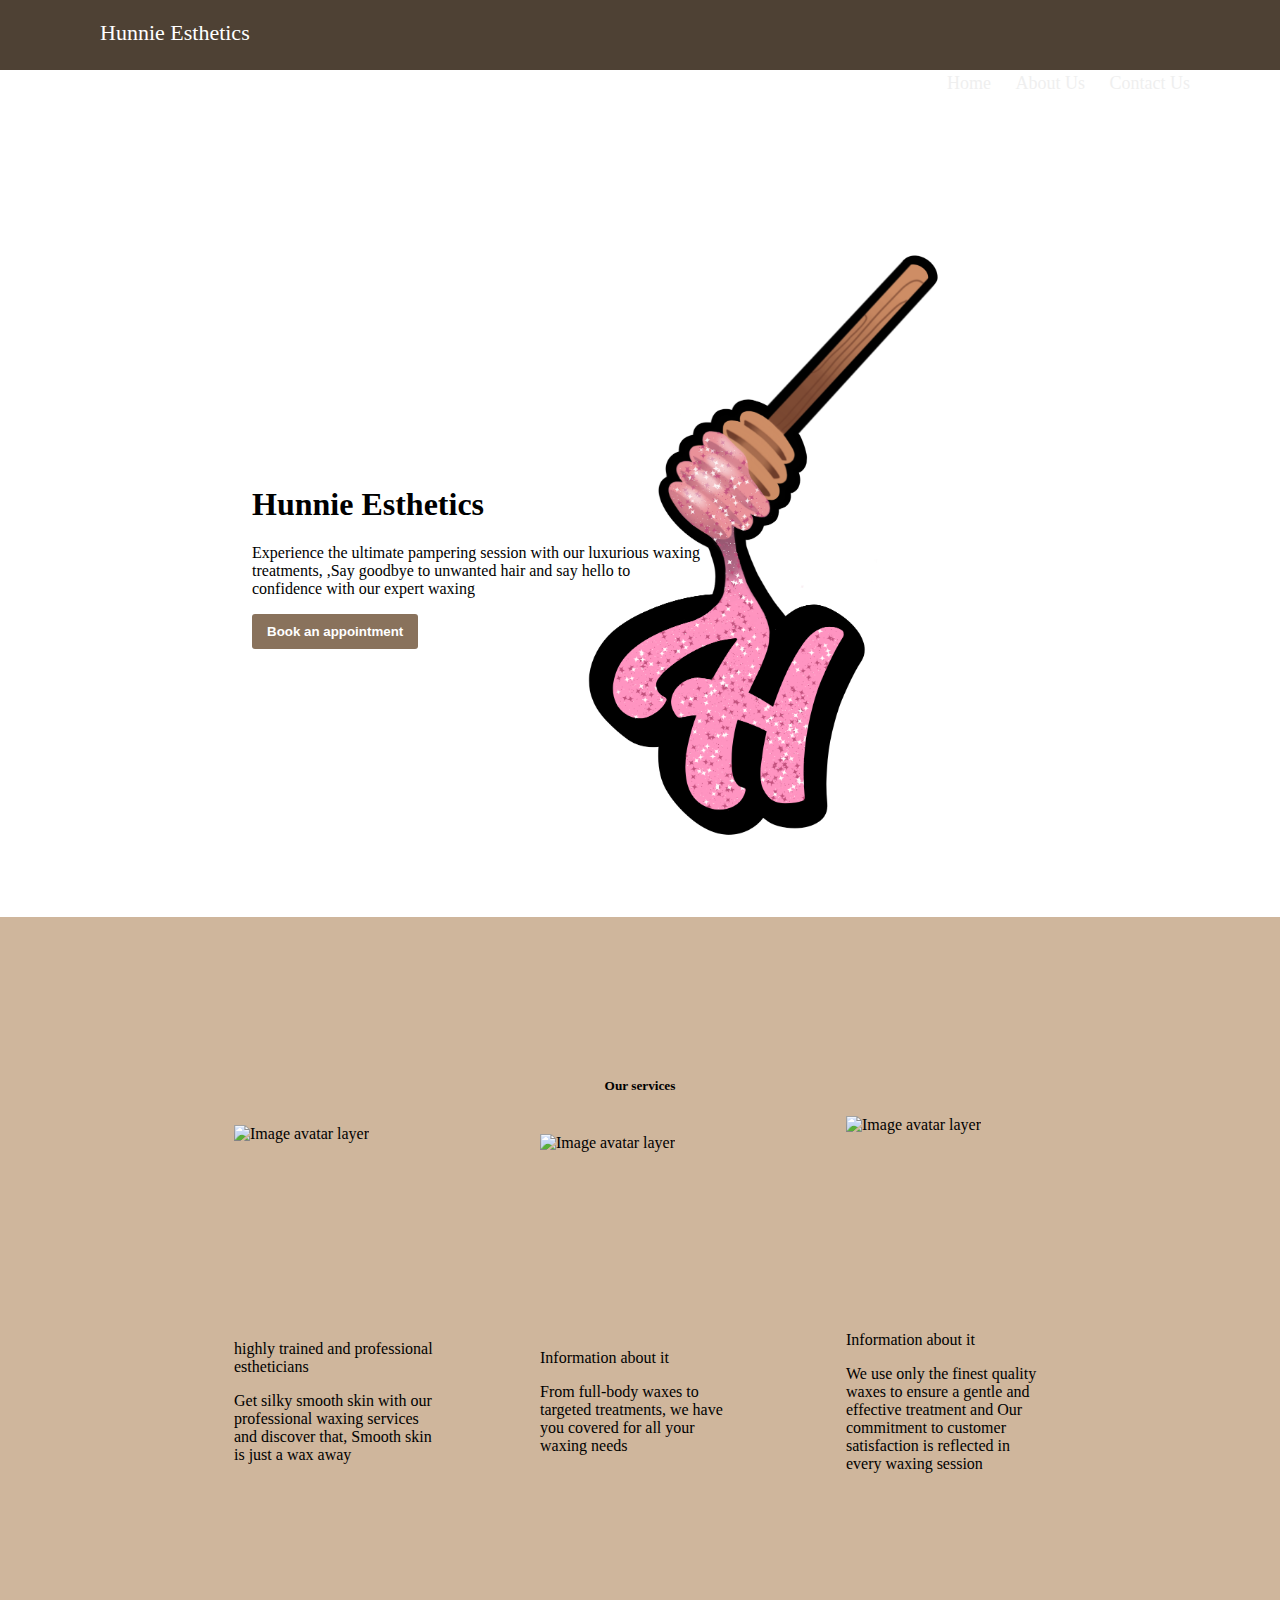
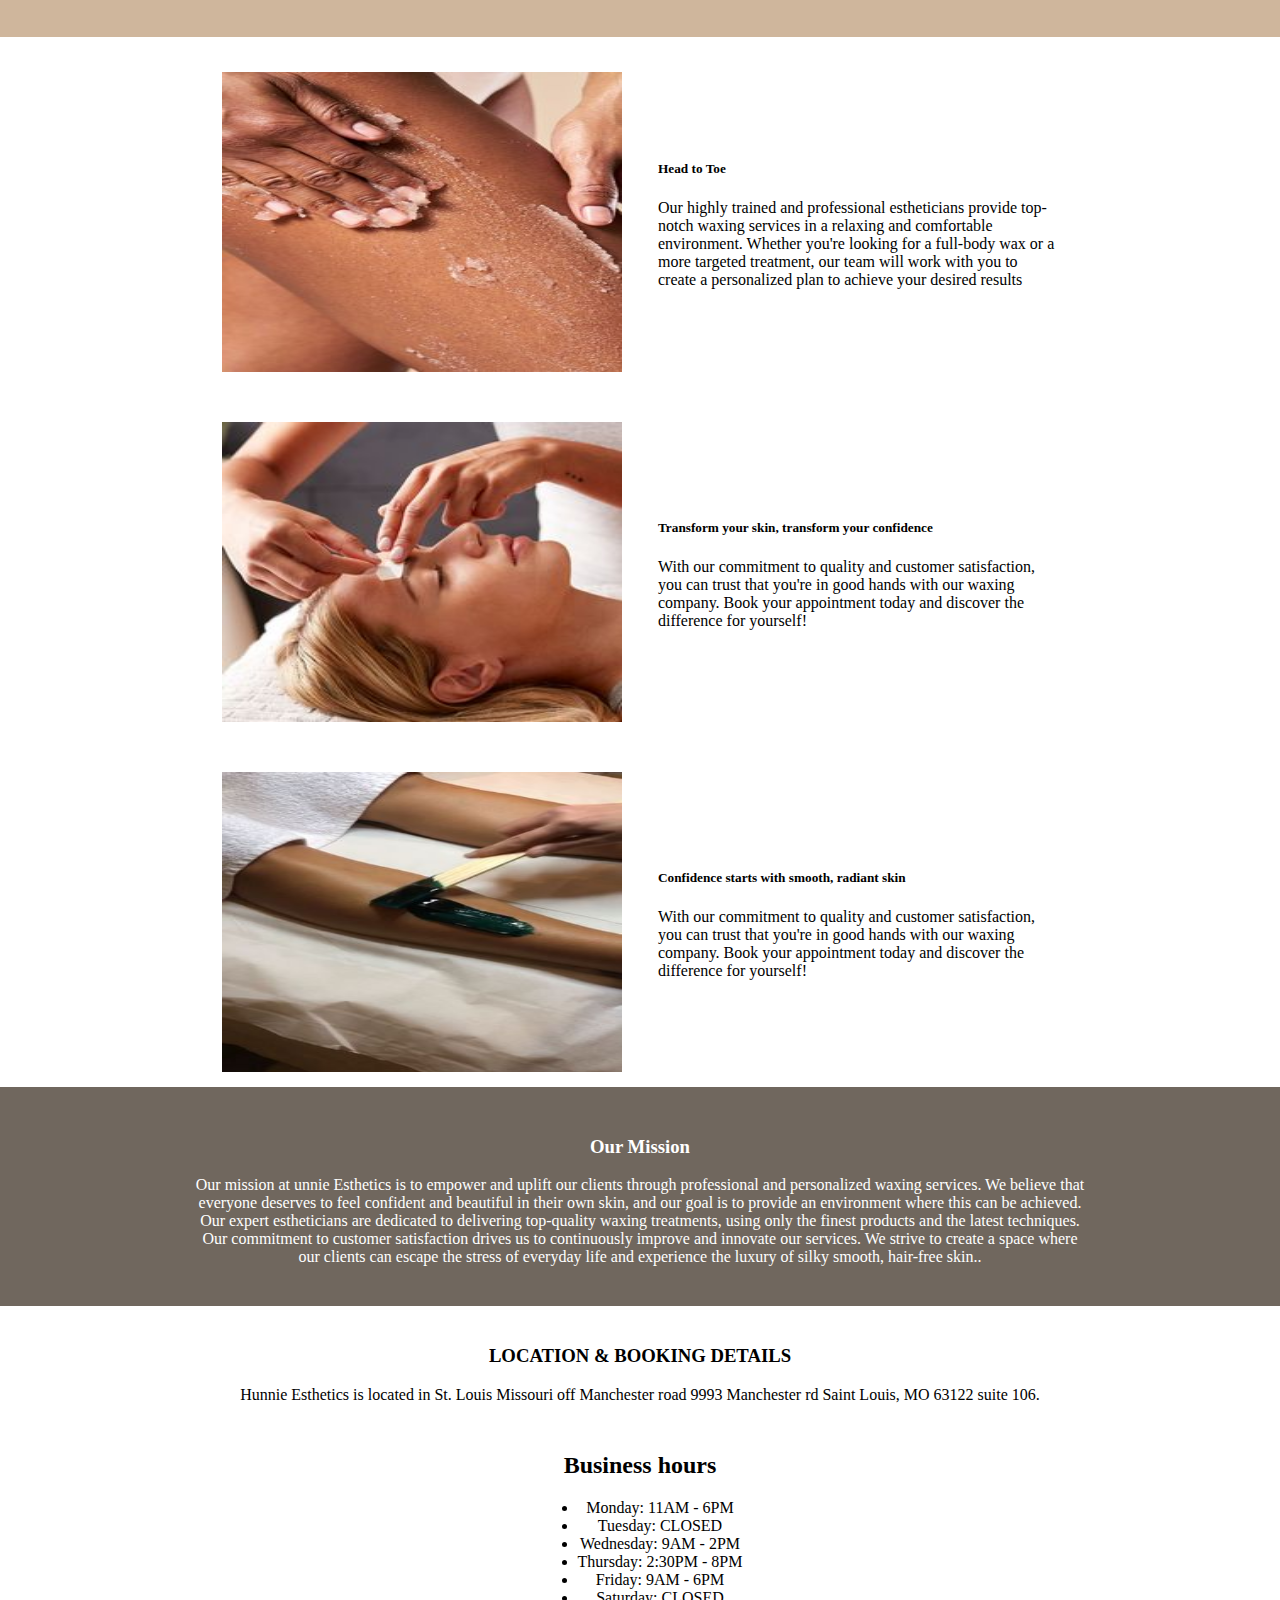
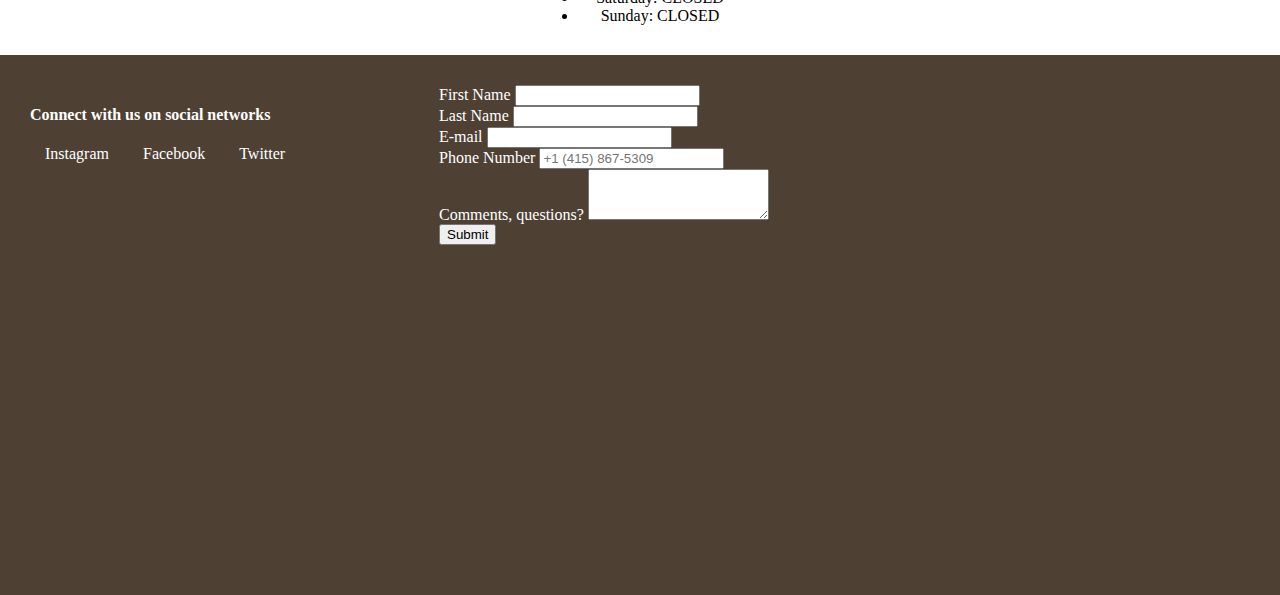
==== commit 5bccad82: "Home logo" ====
--- a/index.html
+++ b/index.html
@@ -20,7 +20,7 @@
         <input type="checkbox" id="nav-check">
         <div class="nav-header">
           <div class="nav-title">
-            Hunnie Esthetics
+          <div class="logo"></div>  Hunnie Esthetics
           </div>
         </div>
         <div class="nav-btn">
--- a/style.css
+++ b/style.css
@@ -19,10 +19,19 @@
   }
   
   .nav > .nav-header > .nav-title {
-    display: inline-block;
+    display: flex;
+    flex-direction: row;
     font-size: 22px;
     color: #fff;
     padding: 10px 10px 10px 10px;
+  }
+  .nav > .nav-header > .nav-title > .logo{
+    height: 30px;
+    width: 30px;
+    background-image: url("https://media.discordapp.net/attachments/734089745096769547/1073731210561466409/bigH.png");
+    background-size: cover;
+    background-position: center;
+    margin-right: 10px;
   }
   
   .nav > .nav-btn {
@@ -291,6 +300,8 @@
         height: fit-content;
         padding-top: 0vh;
         padding-left: 10px;
+        justify-content: left;
+        align-items: flex-start;
     }
     .home .text{
         height: fit-content;
@@ -306,9 +317,18 @@
       gap: 2rem;
       justify-content: left;
       align-items: flex-start;
+      /* border: 1px solid red; */
+      padding-left: 0px;
     }
     .home.te .image{
-      margin-top: -10px;
+      margin-right: auto;
+      margin-left: 10px;
+      margin-bottom: 30px;
+    }
+    .home.te .text{
+      /* border: 1px solid yellow; */
+      margin-right: auto;
+      margin-left: 20px;
     }
     .home.la{
       height: fit-content;
